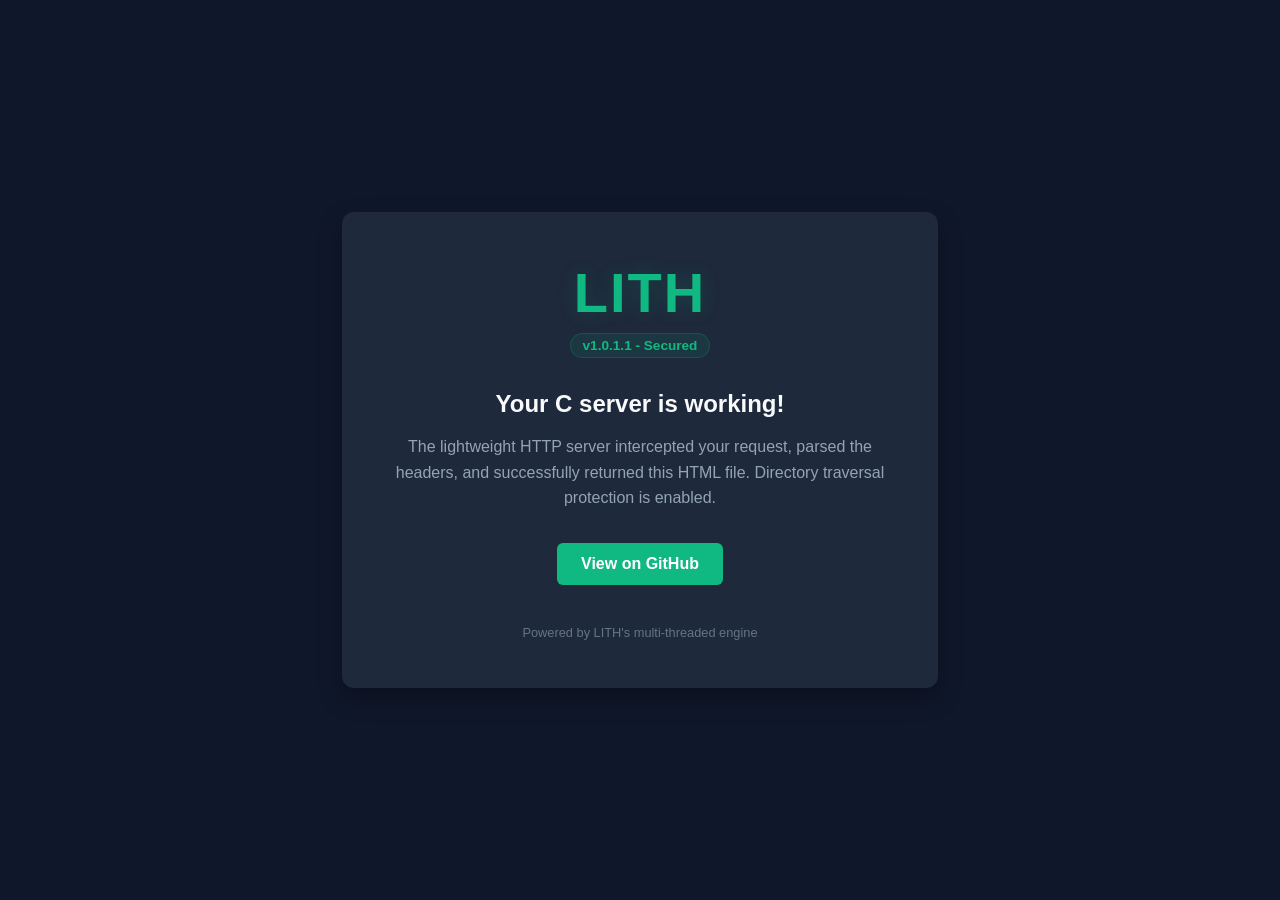
==== public/index.html @ 3f51c0d4 "chore: bump version to v1.0.1.1" ====
<!DOCTYPE html>
<html lang="fr">
<head>
    <meta charset="UTF-8">
    <meta name="viewport" content="width=device-width, initial-scale=1.0">
    <title>LITH Server - Dashboard</title>
    <style>
        :root {
            --bg-color: #0f172a;
            --card-bg: #1e293b;
            --text-color: #f8fafc;
            --accent-color: #10b981;
            --accent-hover: #059669;
        }

        body {
            font-family: 'Segoe UI', Tahoma, Geneva, Verdana, sans-serif;
            background-color: var(--bg-color);
            color: var(--text-color);
            margin: 0;
            padding: 0;
            display: flex;
            justify-content: center;
            align-items: center;
            min-height: 100vh;
        }

        .container {
            text-align: center;
            background: var(--card-bg);
            padding: 3rem;
            border-radius: 12px;
            box-shadow: 0 10px 25px rgba(0, 0, 0, 0.3);
            max-width: 500px;
            width: 90%;
        }

        .logo {
            font-size: 3.5rem;
            margin: 0;
            font-weight: 800;
            letter-spacing: 2px;
            color: var(--accent-color);
            text-shadow: 0 0 20px rgba(16, 185, 129, 0.2);
        }

        .badge {
            display: inline-block;
            background-color: rgba(16, 185, 129, 0.1);
            color: var(--accent-color);
            padding: 0.25rem 0.75rem;
            border-radius: 50px;
            font-size: 0.85rem;
            font-weight: 600;
            border: 1px solid rgba(16, 185, 129, 0.2);
            margin-top: 0.5rem;
        }

        h2 {
            font-size: 1.5rem;
            margin-top: 2rem;
            margin-bottom: 0.5rem;
        }

        p {
            color: #94a3b8;
            line-height: 1.6;
            margin-bottom: 2rem;
        }

        .btn {
            display: inline-block;
            background-color: var(--accent-color);
            color: #fff;
            text-decoration: none;
            padding: 0.75rem 1.5rem;
            border-radius: 6px;
            font-weight: 600;
            transition: background-color 0.2s ease;
        }

        .btn:hover {
            background-color: var(--accent-hover);
        }

        footer {
            margin-top: 2.5rem;
            font-size: 0.8rem;
            color: #64748b;
        }
    </style>
</head>
<body>

    <div class="container">
        <h1 class="logo">LITH</h1>
        <span class="badge">v1.0.1.1 - Secured</span>
        
        <h2>Your C server is working!</h2>
        <p>The lightweight HTTP server intercepted your request, parsed the headers, and successfully returned this HTML file. Directory traversal protection is enabled.</p>
        
        <a href="https://github.com/fomadev/lith" target="_blank" class="btn">View on GitHub</a>
        
        <footer>
            Powered by LITH's multi-threaded engine
        </footer>
    </div>

</body>
</html>
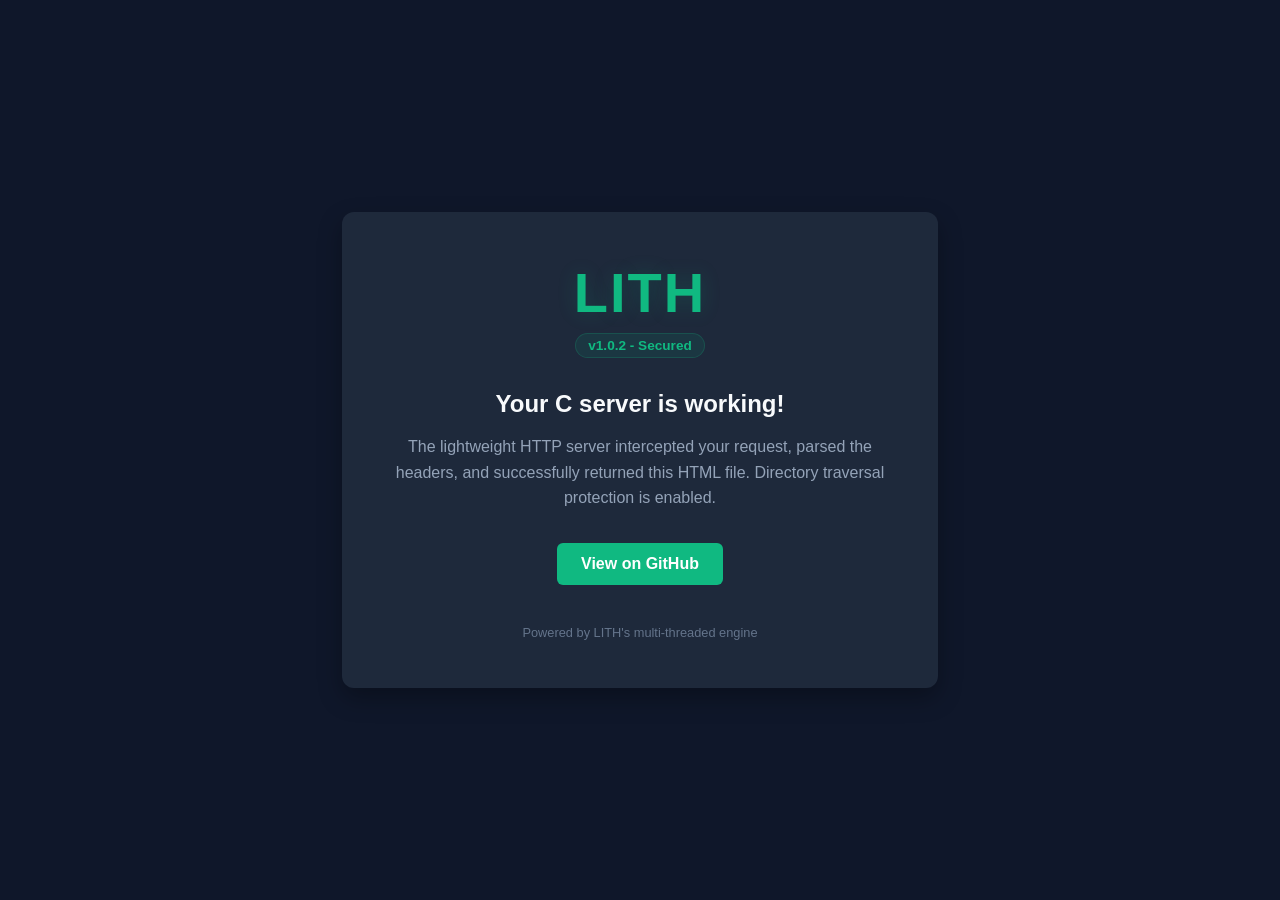
==== commit 2989ee8a: "feat(network): implement dynamic MIME type resolution for core assets" ====
--- a/public/index.html
+++ b/public/index.html
@@ -94,7 +94,7 @@
 
     <div class="container">
         <h1 class="logo">LITH</h1>
-        <span class="badge">v1.0.1.1 - Secured</span>
+        <span class="badge">v1.0.2 - Secured</span>
         
         <h2>Your C server is working!</h2>
         <p>The lightweight HTTP server intercepted your request, parsed the headers, and successfully returned this HTML file. Directory traversal protection is enabled.</p>
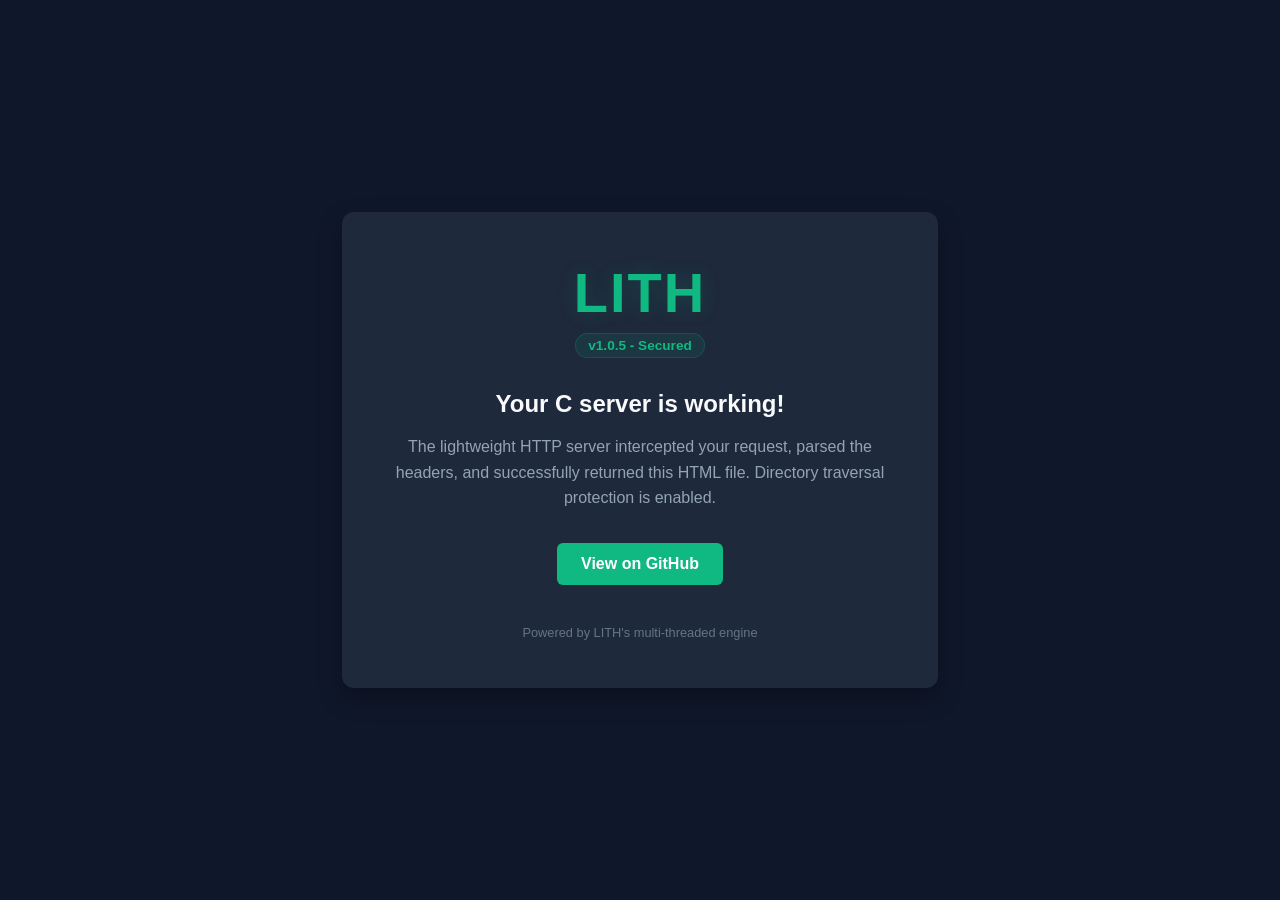
==== commit f6955162: "feat(public): upgrade dynamic dashboard index.html landing template to v1.0.5 theme" ====
--- a/public/index.html
+++ b/public/index.html
@@ -94,7 +94,7 @@
 
     <div class="container">
         <h1 class="logo">LITH</h1>
-        <span class="badge">v1.0.2 - Secured</span>
+        <span class="badge">v1.0.5 - Secured</span>
         
         <h2>Your C server is working!</h2>
         <p>The lightweight HTTP server intercepted your request, parsed the headers, and successfully returned this HTML file. Directory traversal protection is enabled.</p>
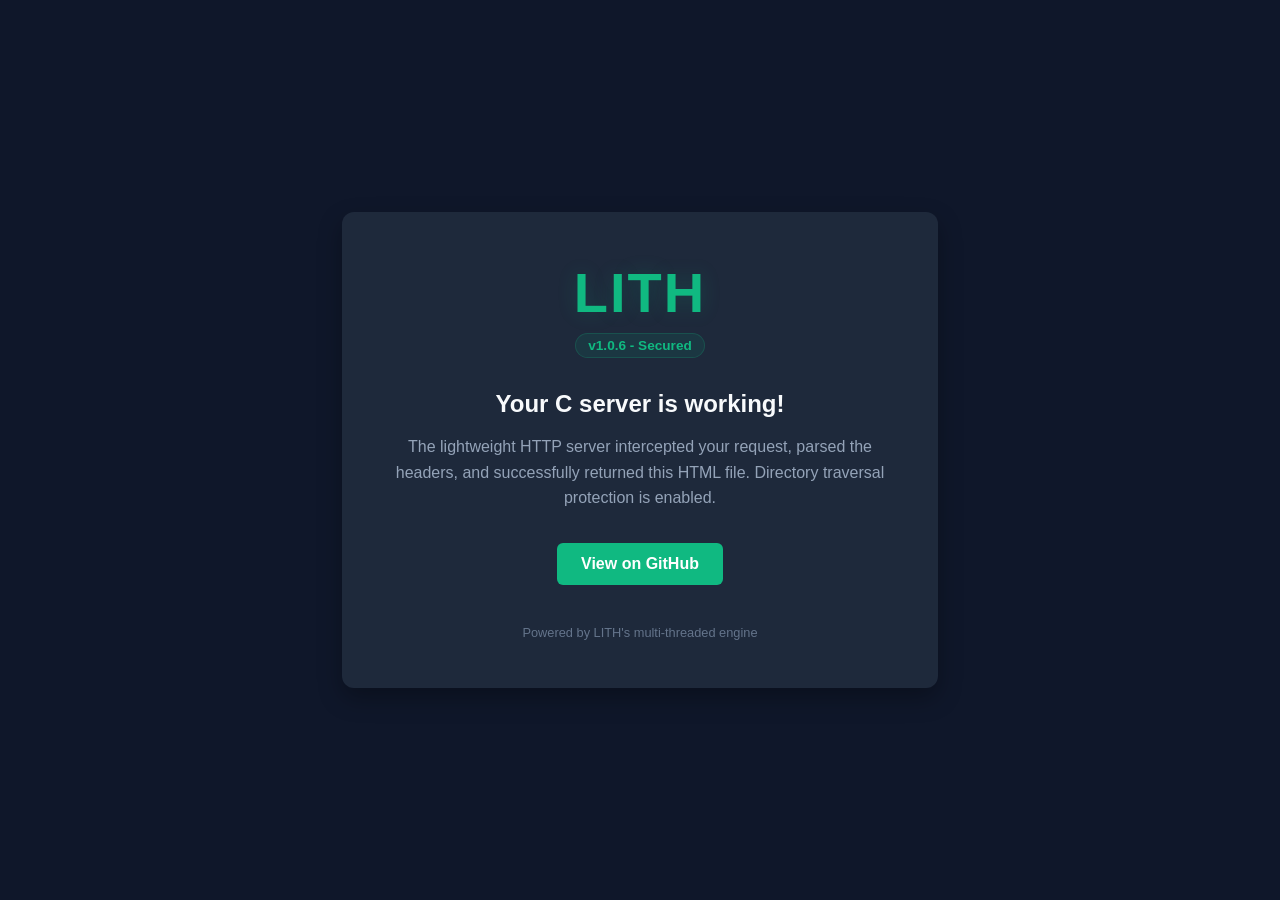
==== commit 4b60b1e6: "docs: update README to v1.0.6 documenting Keep-Alive specs and modular directory structure" ====
--- a/public/index.html
+++ b/public/index.html
@@ -94,7 +94,7 @@
 
     <div class="container">
         <h1 class="logo">LITH</h1>
-        <span class="badge">v1.0.5 - Secured</span>
+        <span class="badge">v1.0.6 - Secured</span>
         
         <h2>Your C server is working!</h2>
         <p>The lightweight HTTP server intercepted your request, parsed the headers, and successfully returned this HTML file. Directory traversal protection is enabled.</p>
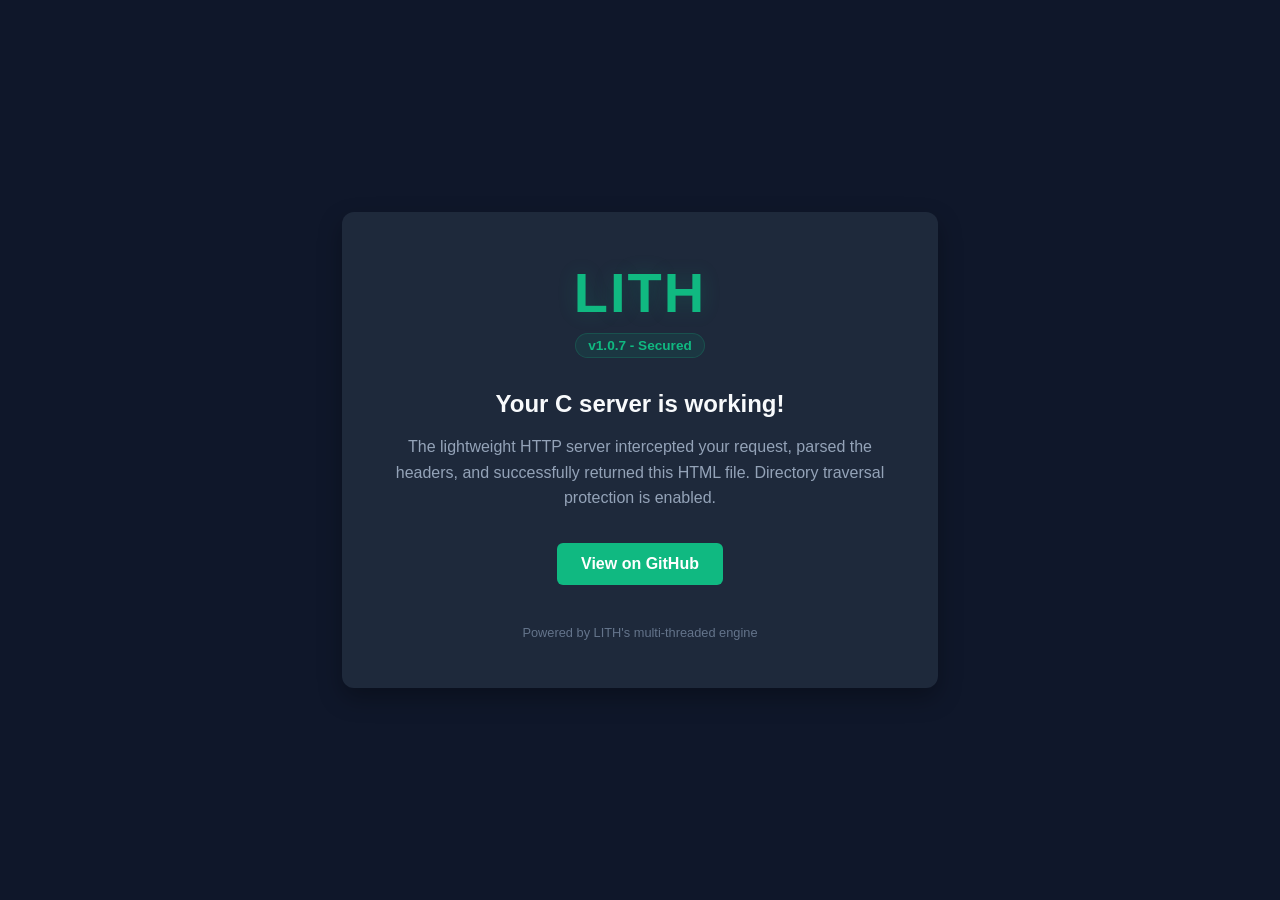
==== commit 710d40f8: "fix(server): centralize LITH_VERSION in common.h to fix macro redefinition warning" ====
--- a/public/index.html
+++ b/public/index.html
@@ -94,7 +94,7 @@
 
     <div class="container">
         <h1 class="logo">LITH</h1>
-        <span class="badge">v1.0.6 - Secured</span>
+        <span class="badge">v1.0.7 - Secured</span>
         
         <h2>Your C server is working!</h2>
         <p>The lightweight HTTP server intercepted your request, parsed the headers, and successfully returned this HTML file. Directory traversal protection is enabled.</p>
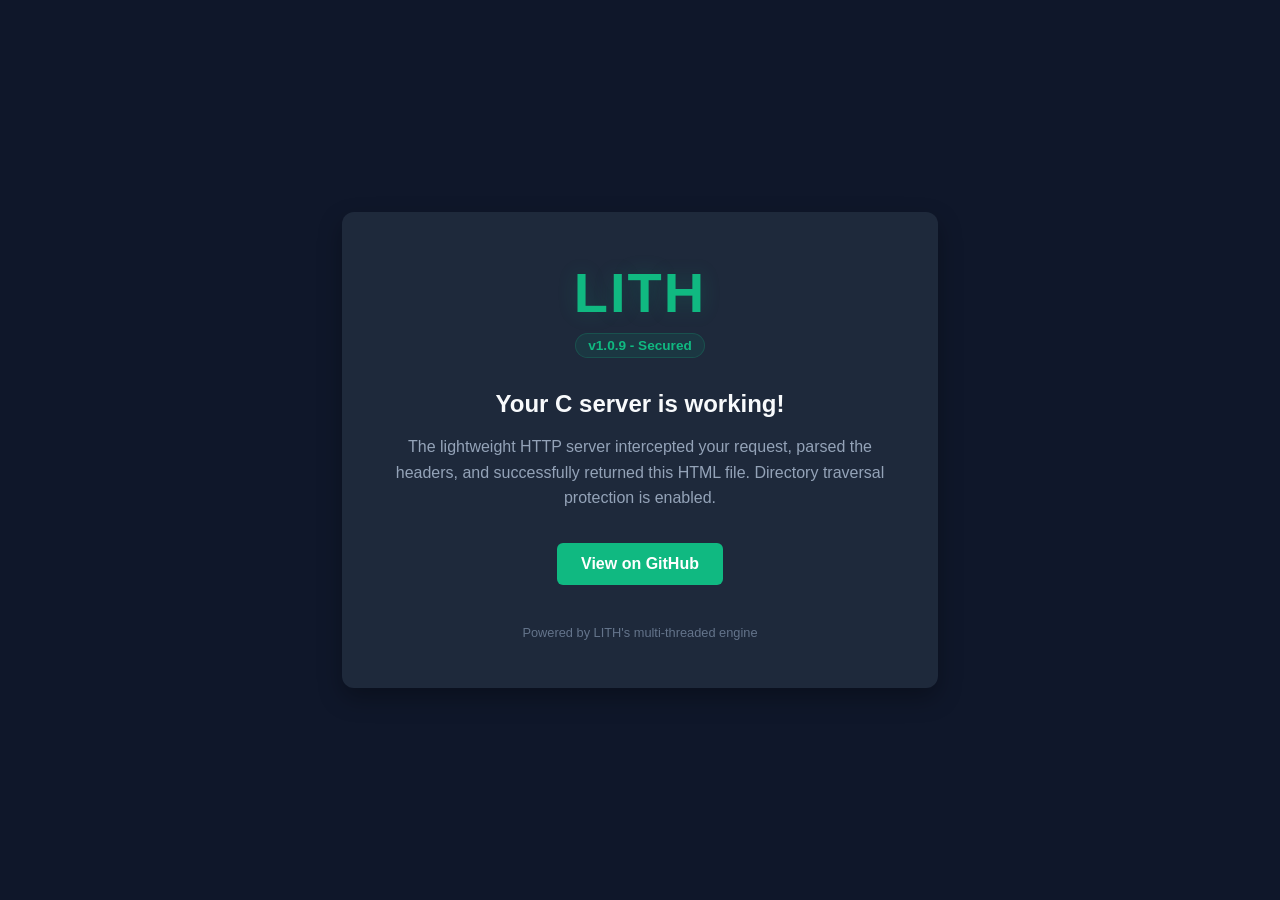
==== commit db651e3c: "chore: bump version to v1.0.9" ====
--- a/public/index.html
+++ b/public/index.html
@@ -94,7 +94,7 @@
 
     <div class="container">
         <h1 class="logo">LITH</h1>
-        <span class="badge">v1.0.7 - Secured</span>
+        <span class="badge">v1.0.9 - Secured</span>
         
         <h2>Your C server is working!</h2>
         <p>The lightweight HTTP server intercepted your request, parsed the headers, and successfully returned this HTML file. Directory traversal protection is enabled.</p>
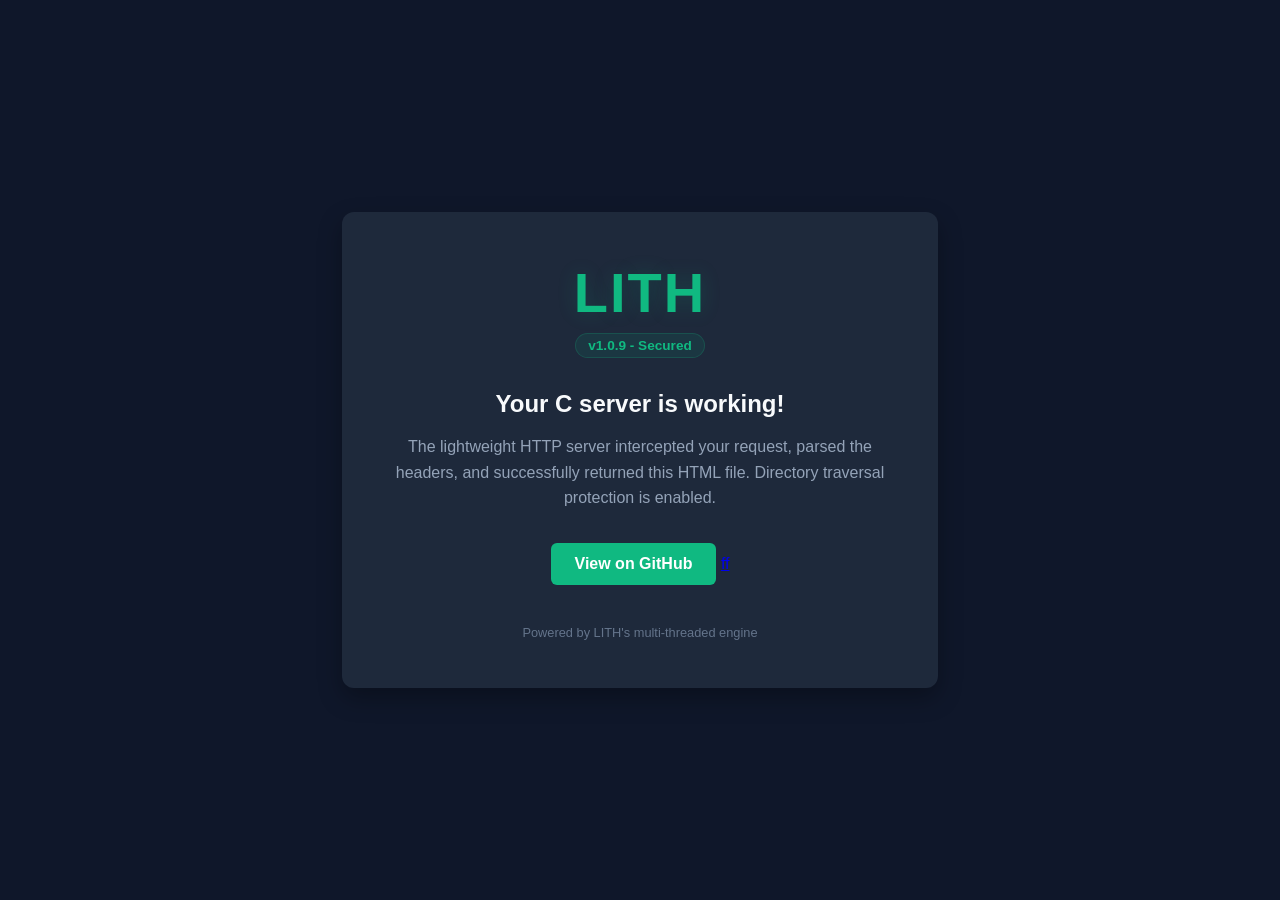
==== commit 7211853e: "feat(server): implement dynamic 301 redirection and POSIX SIGTERM signal handling" ====
--- a/public/index.html
+++ b/public/index.html
@@ -100,7 +100,7 @@
         <p>The lightweight HTTP server intercepted your request, parsed the headers, and successfully returned this HTML file. Directory traversal protection is enabled.</p>
         
         <a href="https://github.com/fomadev/lith" target="_blank" class="btn">View on GitHub</a>
-        
+        <a href="a.html">ff</a>
         <footer>
             Powered by LITH's multi-threaded engine
         </footer>
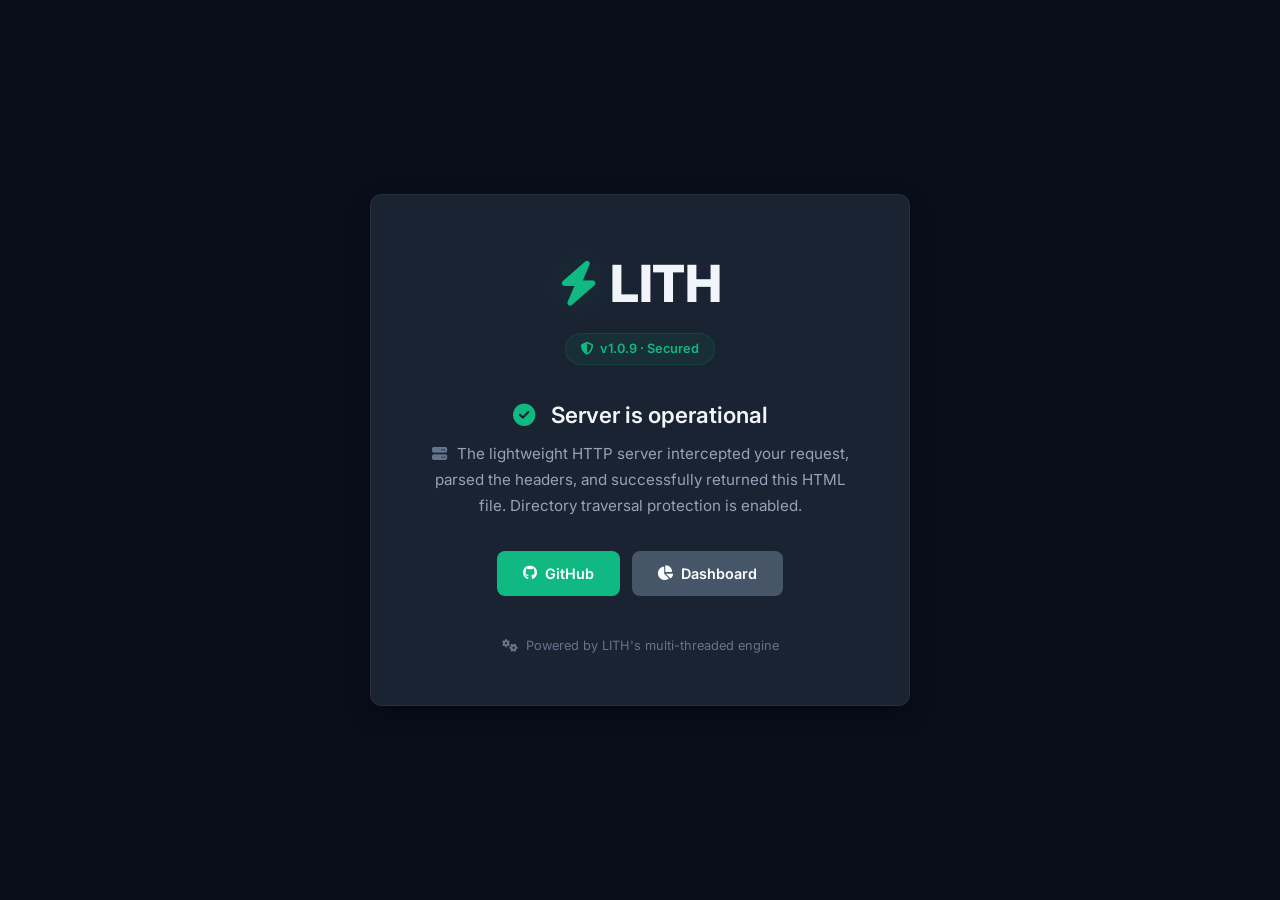
==== commit 8b75da8d: "feat(public): update HTML interfaces and add style.css and script.js static assets" ====
--- a/public/index.html
+++ b/public/index.html
@@ -3,106 +3,53 @@
 <head>
     <meta charset="UTF-8">
     <meta name="viewport" content="width=device-width, initial-scale=1.0">
-    <title>LITH Server - Dashboard</title>
-    <style>
-        :root {
-            --bg-color: #0f172a;
-            --card-bg: #1e293b;
-            --text-color: #f8fafc;
-            --accent-color: #10b981;
-            --accent-hover: #059669;
-        }
-
-        body {
-            font-family: 'Segoe UI', Tahoma, Geneva, Verdana, sans-serif;
-            background-color: var(--bg-color);
-            color: var(--text-color);
-            margin: 0;
-            padding: 0;
-            display: flex;
-            justify-content: center;
-            align-items: center;
-            min-height: 100vh;
-        }
-
-        .container {
-            text-align: center;
-            background: var(--card-bg);
-            padding: 3rem;
-            border-radius: 12px;
-            box-shadow: 0 10px 25px rgba(0, 0, 0, 0.3);
-            max-width: 500px;
-            width: 90%;
-        }
-
-        .logo {
-            font-size: 3.5rem;
-            margin: 0;
-            font-weight: 800;
-            letter-spacing: 2px;
-            color: var(--accent-color);
-            text-shadow: 0 0 20px rgba(16, 185, 129, 0.2);
-        }
-
-        .badge {
-            display: inline-block;
-            background-color: rgba(16, 185, 129, 0.1);
-            color: var(--accent-color);
-            padding: 0.25rem 0.75rem;
-            border-radius: 50px;
-            font-size: 0.85rem;
-            font-weight: 600;
-            border: 1px solid rgba(16, 185, 129, 0.2);
-            margin-top: 0.5rem;
-        }
-
-        h2 {
-            font-size: 1.5rem;
-            margin-top: 2rem;
-            margin-bottom: 0.5rem;
-        }
-
-        p {
-            color: #94a3b8;
-            line-height: 1.6;
-            margin-bottom: 2rem;
-        }
-
-        .btn {
-            display: inline-block;
-            background-color: var(--accent-color);
-            color: #fff;
-            text-decoration: none;
-            padding: 0.75rem 1.5rem;
-            border-radius: 6px;
-            font-weight: 600;
-            transition: background-color 0.2s ease;
-        }
-
-        .btn:hover {
-            background-color: var(--accent-hover);
-        }
-
-        footer {
-            margin-top: 2.5rem;
-            font-size: 0.8rem;
-            color: #64748b;
-        }
-    </style>
+    <title>LITH Server · Interface</title>
+    
+    <!-- Font Awesome 6 (gratuit) -->
+    <link rel="stylesheet" href="https://cdnjs.cloudflare.com/ajax/libs/font-awesome/6.5.0/css/all.min.css" />
+    
+    <!-- Google Fonts (Inter) -->
+    <link rel="preconnect" href="https://fonts.googleapis.com">
+    <link rel="preconnect" href="https://fonts.gstatic.com" crossorigin>
+    <link href="https://fonts.googleapis.com/css2?family=Inter:opsz,wght@14..32,400;14..32,500;14..32,600;14..32,700;14..32,800&display=swap" rel="stylesheet">
+    
+    <link rel="stylesheet" href="style.css">
 </head>
 <body>
 
     <div class="container">
-        <h1 class="logo">LITH</h1>
-        <span class="badge">v1.0.9 - Secured</span>
+        <!-- Logo avec icône -->
+        <div class="logo-wrapper">
+            <i class="fas fa-bolt logo-icon"></i>
+            <span class="logo">LITH</span>
+        </div>
         
-        <h2>Your C server is working!</h2>
-        <p>The lightweight HTTP server intercepted your request, parsed the headers, and successfully returned this HTML file. Directory traversal protection is enabled.</p>
+        <span class="badge">
+            <i class="fas fa-shield-alt"></i> v1.0.9 · Secured
+        </span>
         
-        <a href="https://github.com/fomadev/lith" target="_blank" class="btn">View on GitHub</a>
-        <a href="a.html">ff</a>
+        <h2>
+            <i class="fas fa-check-circle" style="color: var(--accent); margin-right: 8px;"></i>
+            Server is operational
+        </h2>
+        
+        <p>
+            <i class="fas fa-server" style="color: var(--text-muted); margin-right: 6px;"></i>
+            The lightweight HTTP server intercepted your request, parsed the headers, 
+            and successfully returned this HTML file. Directory traversal protection is enabled.
+        </p>
+        
+        <div class="btn-group">
+            <a href="https://github.com/fomadev/lith" target="_blank" class="btn btn-primary">
+                <i class="fab fa-github"></i> GitHub
+            </a>
+            <a href="dashboard.html" class="btn btn-secondary">
+                <i class="fas fa-chart-pie"></i> Dashboard
+            </a>
+        </div>
+        
         <footer>
-            Powered by LITH's multi-threaded engine
+            <i class="fas fa-cogs"></i> Powered by LITH's multi-threaded engine
         </footer>
     </div>
 
--- a/public/style.css
+++ b/public/style.css
@@ -0,0 +1,820 @@
+/* ============================================================
+   ROOT VARIABLES
+   ============================================================ */
+:root {
+    --bg-primary: #0a0e1a;
+    --bg-secondary: #111827;
+    --bg-card: #1a2332;
+    --bg-card-hover: #1f2a3e;
+    --bg-sidebar: #0f1729;
+    --text-primary: #f1f5f9;
+    --text-secondary: #94a3b8;
+    --text-muted: #64748b;
+    --text-dim: #475569;
+    
+    --accent: #10b981;
+    --accent-hover: #059669;
+    --accent-glow: rgba(16, 185, 129, 0.15);
+    
+    --danger: #ef4444;
+    --danger-hover: #dc2626;
+    --warning: #f59e0b;
+    --info: #3b82f6;
+    --purple: #8b5cf6;
+    
+    --border-color: rgba(255, 255, 255, 0.06);
+    --border-hover: rgba(255, 255, 255, 0.12);
+    
+    --radius: 12px;
+    --radius-sm: 8px;
+    --shadow: 0 8px 24px rgba(0, 0, 0, 0.4);
+    --shadow-hover: 0 12px 36px rgba(0, 0, 0, 0.5);
+    
+    --transition: 0.2s cubic-bezier(0.4, 0, 0.2, 1);
+    --font: 'Inter', -apple-system, BlinkMacSystemFont, 'Segoe UI', sans-serif;
+}
+
+/* ============================================================
+   RESET & BASE
+   ============================================================ */
+* {
+    margin: 0;
+    padding: 0;
+    box-sizing: border-box;
+}
+
+html {
+    scroll-behavior: smooth;
+}
+
+body {
+    font-family: var(--font);
+    background-color: var(--bg-primary);
+    color: var(--text-primary);
+    min-height: 100vh;
+    display: flex;
+    justify-content: center;
+    align-items: center;
+    padding: 1.5rem;
+    line-height: 1.6;
+    -webkit-font-smoothing: antialiased;
+    -moz-osx-font-smoothing: grayscale;
+}
+
+/* ============================================================
+   SCROLLBAR
+   ============================================================ */
+::-webkit-scrollbar {
+    width: 6px;
+    height: 6px;
+}
+::-webkit-scrollbar-track {
+    background: var(--bg-secondary);
+}
+::-webkit-scrollbar-thumb {
+    background: var(--text-dim);
+    border-radius: 3px;
+}
+::-webkit-scrollbar-thumb:hover {
+    background: var(--text-muted);
+}
+
+/* ============================================================
+   INDEX PAGE (container)
+   ============================================================ */
+.container {
+    text-align: center;
+    background: var(--bg-card);
+    padding: 3rem 3.5rem;
+    border-radius: var(--radius);
+    box-shadow: var(--shadow);
+    max-width: 540px;
+    width: 100%;
+    border: 1px solid var(--border-color);
+    transition: background var(--transition), transform var(--transition);
+}
+
+.container:hover {
+    background: var(--bg-card-hover);
+}
+
+.logo-wrapper {
+    display: flex;
+    align-items: center;
+    justify-content: center;
+    gap: 0.75rem;
+    margin-bottom: 0.25rem;
+}
+
+.logo-icon {
+    font-size: 2.8rem;
+    color: var(--accent);
+    filter: drop-shadow(0 0 20px var(--accent-glow));
+}
+
+.logo {
+    font-size: 3.2rem;
+    font-weight: 800;
+    letter-spacing: -0.5px;
+    color: var(--text-primary);
+}
+
+.logo span {
+    color: var(--accent);
+}
+
+.badge {
+    display: inline-flex;
+    align-items: center;
+    gap: 0.4rem;
+    background: rgba(16, 185, 129, 0.08);
+    color: var(--accent);
+    padding: 0.3rem 0.9rem;
+    border-radius: 50px;
+    font-size: 0.8rem;
+    font-weight: 600;
+    border: 1px solid rgba(16, 185, 129, 0.15);
+    margin-top: 0.25rem;
+}
+
+.container h2 {
+    font-size: 1.4rem;
+    font-weight: 600;
+    margin-top: 2rem;
+    margin-bottom: 0.5rem;
+    display: flex;
+    align-items: center;
+    justify-content: center;
+    gap: 0.5rem;
+}
+
+.container p {
+    color: var(--text-secondary);
+    font-size: 0.95rem;
+    max-width: 440px;
+    margin: 0 auto 2rem;
+    line-height: 1.7;
+}
+
+.btn-group {
+    display: flex;
+    justify-content: center;
+    gap: 0.75rem;
+    flex-wrap: wrap;
+}
+
+/* ============================================================
+   BUTTONS
+   ============================================================ */
+.btn {
+    display: inline-flex;
+    align-items: center;
+    gap: 0.5rem;
+    padding: 0.7rem 1.6rem;
+    border-radius: var(--radius-sm);
+    font-weight: 600;
+    font-size: 0.9rem;
+    text-decoration: none;
+    border: none;
+    cursor: pointer;
+    transition: all var(--transition);
+    font-family: var(--font);
+}
+
+.btn-primary {
+    background: var(--accent);
+    color: #fff;
+}
+.btn-primary:hover {
+    background: var(--accent-hover);
+    transform: translateY(-2px);
+    box-shadow: 0 4px 16px rgba(16, 185, 129, 0.3);
+}
+
+.btn-secondary {
+    background: var(--text-dim);
+    color: #fff;
+}
+.btn-secondary:hover {
+    background: var(--text-muted);
+    transform: translateY(-2px);
+}
+
+.btn-danger {
+    background: var(--danger);
+    color: #fff;
+}
+.btn-danger:hover {
+    background: var(--danger-hover);
+    transform: translateY(-2px);
+}
+
+.container footer {
+    margin-top: 2.5rem;
+    font-size: 0.8rem;
+    color: var(--text-muted);
+    display: flex;
+    align-items: center;
+    justify-content: center;
+    gap: 0.5rem;
+}
+
+/* ============================================================
+   DASHBOARD LAYOUT
+   ============================================================ */
+.dashboard-wrapper {
+    display: flex;
+    min-height: 100vh;
+    width: 100%;
+    max-width: 1440px;
+    margin: 0 auto;
+    background: var(--bg-primary);
+    border-radius: var(--radius);
+    box-shadow: var(--shadow);
+    overflow: hidden;
+    border: 1px solid var(--border-color);
+}
+
+/* ============================================================
+   SIDEBAR
+   ============================================================ */
+.sidebar {
+    width: 240px;
+    min-height: 100vh;
+    background: var(--bg-sidebar);
+    padding: 1.5rem 0;
+    display: flex;
+    flex-direction: column;
+    border-right: 1px solid var(--border-color);
+    flex-shrink: 0;
+}
+
+.sidebar-brand {
+    display: flex;
+    align-items: center;
+    gap: 0.6rem;
+    padding: 0 1.5rem 1.5rem;
+    border-bottom: 1px solid var(--border-color);
+    margin-bottom: 1.5rem;
+}
+
+.sidebar-brand i {
+    font-size: 1.8rem;
+    color: var(--accent);
+}
+
+.sidebar-brand span {
+    font-size: 1.5rem;
+    font-weight: 800;
+    letter-spacing: -0.5px;
+}
+
+.version-badge {
+    font-size: 0.6rem;
+    font-weight: 600;
+    color: var(--text-muted);
+    background: var(--bg-card);
+    padding: 0.15rem 0.5rem;
+    border-radius: 50px;
+    margin-left: auto;
+}
+
+.sidebar-nav {
+    display: flex;
+    flex-direction: column;
+    gap: 0.25rem;
+    padding: 0 0.75rem;
+    flex: 1;
+}
+
+.nav-item {
+    display: flex;
+    align-items: center;
+    gap: 0.75rem;
+    padding: 0.6rem 1rem;
+    border-radius: var(--radius-sm);
+    color: var(--text-secondary);
+    text-decoration: none;
+    font-size: 0.9rem;
+    font-weight: 500;
+    transition: all var(--transition);
+    cursor: pointer;
+}
+
+.nav-item i {
+    width: 1.2rem;
+    font-size: 1rem;
+    text-align: center;
+    flex-shrink: 0;
+}
+
+.nav-item:hover {
+    background: rgba(255, 255, 255, 0.04);
+    color: var(--text-primary);
+}
+
+.nav-item.active {
+    background: rgba(16, 185, 129, 0.08);
+    color: var(--accent);
+    border: 1px solid rgba(16, 185, 129, 0.12);
+}
+
+.sidebar-footer {
+    padding: 1rem 1.5rem;
+    border-top: 1px solid var(--border-color);
+    margin-top: auto;
+}
+
+.status-indicator {
+    display: flex;
+    align-items: center;
+    gap: 0.6rem;
+    color: var(--text-secondary);
+    font-size: 0.85rem;
+    font-weight: 500;
+}
+
+.status-dot {
+    display: inline-block;
+    width: 8px;
+    height: 8px;
+    background: var(--accent);
+    border-radius: 50%;
+    animation: pulse-dot 2s ease-in-out infinite;
+}
+
+@keyframes pulse-dot {
+    0%, 100% { opacity: 1; transform: scale(1); }
+    50% { opacity: 0.4; transform: scale(0.8); }
+}
+
+/* ============================================================
+   MAIN CONTENT
+   ============================================================ */
+.main-content {
+    flex: 1;
+    padding: 2rem 2.5rem;
+    overflow-y: auto;
+    background: var(--bg-primary);
+}
+
+/* ============================================================
+   DASHBOARD HEADER
+   ============================================================ */
+.dashboard-header {
+    display: flex;
+    justify-content: space-between;
+    align-items: center;
+    flex-wrap: wrap;
+    gap: 1rem;
+    margin-bottom: 2rem;
+    padding-bottom: 1rem;
+    border-bottom: 1px solid var(--border-color);
+}
+
+.header-left h1 {
+    font-size: 1.6rem;
+    font-weight: 700;
+    display: flex;
+    align-items: center;
+    gap: 0.6rem;
+}
+
+.header-subtitle {
+    color: var(--text-secondary);
+    font-size: 0.9rem;
+    margin-left: 2.2rem;
+}
+
+.header-right {
+    display: flex;
+    align-items: center;
+    gap: 0.75rem;
+}
+
+.icon-btn {
+    background: var(--bg-card);
+    border: 1px solid var(--border-color);
+    color: var(--text-secondary);
+    width: 38px;
+    height: 38px;
+    border-radius: 50%;
+    display: flex;
+    align-items: center;
+    justify-content: center;
+    cursor: pointer;
+    transition: all var(--transition);
+    position: relative;
+    font-size: 0.95rem;
+}
+
+.icon-btn:hover {
+    background: var(--bg-card-hover);
+    color: var(--text-primary);
+    border-color: var(--border-hover);
+}
+
+.icon-btn .notification-dot {
+    position: absolute;
+    top: 6px;
+    right: 6px;
+    width: 7px;
+    height: 7px;
+    background: var(--danger);
+    border-radius: 50%;
+    border: 2px solid var(--bg-primary);
+}
+
+.avatar {
+    width: 38px;
+    height: 38px;
+    border-radius: 50%;
+    background: var(--accent);
+    color: #fff;
+    display: flex;
+    align-items: center;
+    justify-content: center;
+    font-weight: 700;
+    font-size: 0.85rem;
+    user-select: none;
+}
+
+/* ============================================================
+   STATS GRID
+   ============================================================ */
+.stats-grid {
+    display: grid;
+    grid-template-columns: repeat(auto-fit, minmax(200px, 1fr));
+    gap: 1.25rem;
+    margin-bottom: 2rem;
+}
+
+.stat-card {
+    background: var(--bg-card);
+    padding: 1.25rem 1.5rem;
+    border-radius: var(--radius);
+    border: 1px solid var(--border-color);
+    display: flex;
+    align-items: center;
+    gap: 1rem;
+    transition: all var(--transition);
+}
+
+.stat-card:hover {
+    background: var(--bg-card-hover);
+    border-color: var(--border-hover);
+    transform: translateY(-2px);
+    box-shadow: var(--shadow-hover);
+}
+
+.stat-icon {
+    width: 44px;
+    height: 44px;
+    border-radius: var(--radius-sm);
+    background: rgba(255, 255, 255, 0.04);
+    display: flex;
+    align-items: center;
+    justify-content: center;
+    font-size: 1.2rem;
+    flex-shrink: 0;
+}
+
+.stat-content {
+    flex: 1;
+}
+
+.stat-number {
+    display: block;
+    font-size: 1.7rem;
+    font-weight: 700;
+    color: var(--text-primary);
+    line-height: 1.2;
+}
+
+.stat-label {
+    font-size: 0.8rem;
+    color: var(--text-secondary);
+}
+
+.stat-trend {
+    font-size: 0.7rem;
+    font-weight: 600;
+    padding: 0.2rem 0.6rem;
+    border-radius: 50px;
+    flex-shrink: 0;
+}
+
+.stat-trend.up {
+    color: var(--accent);
+    background: rgba(16, 185, 129, 0.1);
+}
+.stat-trend.down {
+    color: var(--danger);
+    background: rgba(239, 68, 68, 0.1);
+}
+.stat-trend.neutral {
+    color: var(--text-muted);
+    background: rgba(255, 255, 255, 0.04);
+}
+
+/* ============================================================
+   DASHBOARD GRID (2 columns)
+   ============================================================ */
+.dashboard-grid {
+    display: grid;
+    grid-template-columns: 1fr 1fr;
+    gap: 1.5rem;
+    margin-bottom: 2rem;
+}
+
+/* ============================================================
+   CARDS
+   ============================================================ */
+.card {
+    background: var(--bg-card);
+    border-radius: var(--radius);
+    border: 1px solid var(--border-color);
+    overflow: hidden;
+    transition: all var(--transition);
+}
+
+.card:hover {
+    border-color: var(--border-hover);
+}
+
+.card.full-width {
+    grid-column: 1 / -1;
+}
+
+.card-header {
+    display: flex;
+    align-items: center;
+    justify-content: space-between;
+    padding: 1rem 1.5rem;
+    border-bottom: 1px solid var(--border-color);
+}
+
+.card-header h3 {
+    font-size: 0.95rem;
+    font-weight: 600;
+    display: flex;
+    align-items: center;
+    gap: 0.6rem;
+    color: var(--text-primary);
+}
+
+.card-header h3 i {
+    color: var(--text-muted);
+    font-size: 0.9rem;
+}
+
+.card-badge {
+    font-size: 0.6rem;
+    font-weight: 600;
+    text-transform: uppercase;
+    letter-spacing: 0.5px;
+    color: var(--accent);
+    background: rgba(16, 185, 129, 0.08);
+    padding: 0.2rem 0.7rem;
+    border-radius: 50px;
+    border: 1px solid rgba(16, 185, 129, 0.1);
+}
+
+.card-action {
+    background: none;
+    border: none;
+    color: var(--text-muted);
+    cursor: pointer;
+    padding: 0.25rem 0.5rem;
+    border-radius: var(--radius-sm);
+    transition: all var(--transition);
+    font-size: 0.9rem;
+}
+
+.card-action:hover {
+    background: rgba(255, 255, 255, 0.05);
+    color: var(--text-primary);
+}
+
+.card-body {
+    padding: 1.25rem 1.5rem;
+}
+
+/* ============================================================
+   SERVER INFO
+   ============================================================ */
+.server-info .info-row {
+    display: flex;
+    justify-content: space-between;
+    padding: 0.5rem 0;
+    border-bottom: 1px solid var(--border-color);
+    font-size: 0.9rem;
+}
+
+.server-info .info-row:last-child {
+    border-bottom: none;
+}
+
+.server-info .label {
+    color: var(--text-secondary);
+    display: flex;
+    align-items: center;
+    gap: 0.5rem;
+}
+
+.server-info .label i {
+    font-size: 0.8rem;
+    color: var(--text-dim);
+}
+
+.server-info .value {
+    color: var(--text-primary);
+    font-weight: 500;
+}
+
+/* ============================================================
+   ACTIVITY FEED
+   ============================================================ */
+.activity-feed .activity-item {
+    display: flex;
+    justify-content: space-between;
+    align-items: center;
+    padding: 0.5rem 0;
+    border-bottom: 1px solid var(--border-color);
+}
+
+.activity-feed .activity-item:last-child {
+    border-bottom: none;
+}
+
+.activity-desc {
+    display: flex;
+    align-items: center;
+    gap: 0.5rem;
+    color: var(--text-secondary);
+    font-size: 0.9rem;
+}
+
+.method {
+    font-weight: 700;
+    font-size: 0.65rem;
+    padding: 0.1rem 0.5rem;
+    border-radius: 4px;
+    text-transform: uppercase;
+    letter-spacing: 0.3px;
+}
+
+.method-get {
+    color: var(--info);
+    background: rgba(59, 130, 246, 0.1);
+}
+.method-post {
+    color: var(--accent);
+    background: rgba(16, 185, 129, 0.1);
+}
+.method-delete {
+    color: var(--danger);
+    background: rgba(239, 68, 68, 0.1);
+}
+
+.activity-time {
+    color: var(--text-dim);
+    font-size: 0.75rem;
+    font-variant-numeric: tabular-nums;
+}
+
+/* ============================================================
+   QUICK ACTIONS
+   ============================================================ */
+.quick-actions {
+    display: flex;
+    flex-wrap: wrap;
+    gap: 0.6rem;
+}
+
+.quick-actions .btn {
+    flex: 1;
+    min-width: 100px;
+    justify-content: center;
+}
+
+/* ============================================================
+   RESOURCE BARS
+   ============================================================ */
+.resource-bar {
+    margin-bottom: 1rem;
+}
+.resource-bar:last-child {
+    margin-bottom: 0;
+}
+
+.resource-label {
+    display: flex;
+    justify-content: space-between;
+    font-size: 0.85rem;
+    margin-bottom: 0.3rem;
+    color: var(--text-secondary);
+}
+
+.resource-label i {
+    color: var(--text-dim);
+    margin-right: 0.4rem;
+}
+
+.progress-track {
+    width: 100%;
+    height: 6px;
+    background: var(--bg-secondary);
+    border-radius: 50px;
+    overflow: hidden;
+}
+
+.progress-fill {
+    height: 100%;
+    border-radius: 50px;
+    background: var(--accent);
+    transition: width 0.8s cubic-bezier(0.4, 0, 0.2, 1);
+}
+
+/* ============================================================
+   DASHBOARD FOOTER
+   ============================================================ */
+.dashboard-footer {
+    display: flex;
+    justify-content: space-between;
+    align-items: center;
+    flex-wrap: wrap;
+    gap: 0.5rem;
+    padding-top: 1.5rem;
+    border-top: 1px solid var(--border-color);
+    font-size: 0.8rem;
+    color: var(--text-muted);
+}
+
+.dashboard-footer i {
+    margin-right: 0.3rem;
+}
+
+/* ============================================================
+   RESPONSIVE
+   ============================================================ */
+@media (max-width: 1024px) {
+    .dashboard-grid {
+        grid-template-columns: 1fr;
+    }
+}
+
+@media (max-width: 768px) {
+    .dashboard-wrapper {
+        flex-direction: column;
+        border-radius: 0;
+    }
+    .sidebar {
+        width: 100%;
+        min-height: auto;
+        border-right: none;
+        border-bottom: 1px solid var(--border-color);
+        padding: 1rem;
+    }
+    .sidebar-nav {
+        flex-direction: row;
+        flex-wrap: wrap;
+        gap: 0.25rem;
+        padding: 0;
+    }
+    .nav-item {
+        padding: 0.4rem 0.8rem;
+        font-size: 0.8rem;
+    }
+    .sidebar-footer {
+        display: none;
+    }
+    .main-content {
+        padding: 1.25rem;
+    }
+    .stats-grid {
+        grid-template-columns: 1fr 1fr;
+    }
+    .container {
+        padding: 2rem 1.5rem;
+    }
+    .dashboard-header {
+        flex-direction: column;
+        align-items: flex-start;
+    }
+    .header-subtitle {
+        margin-left: 0;
+    }
+}
+
+@media (max-width: 480px) {
+    .stats-grid {
+        grid-template-columns: 1fr;
+    }
+    .quick-actions .btn {
+        flex: 1 1 100%;
+    }
+    .btn-group {
+        flex-direction: column;
+    }
+}
